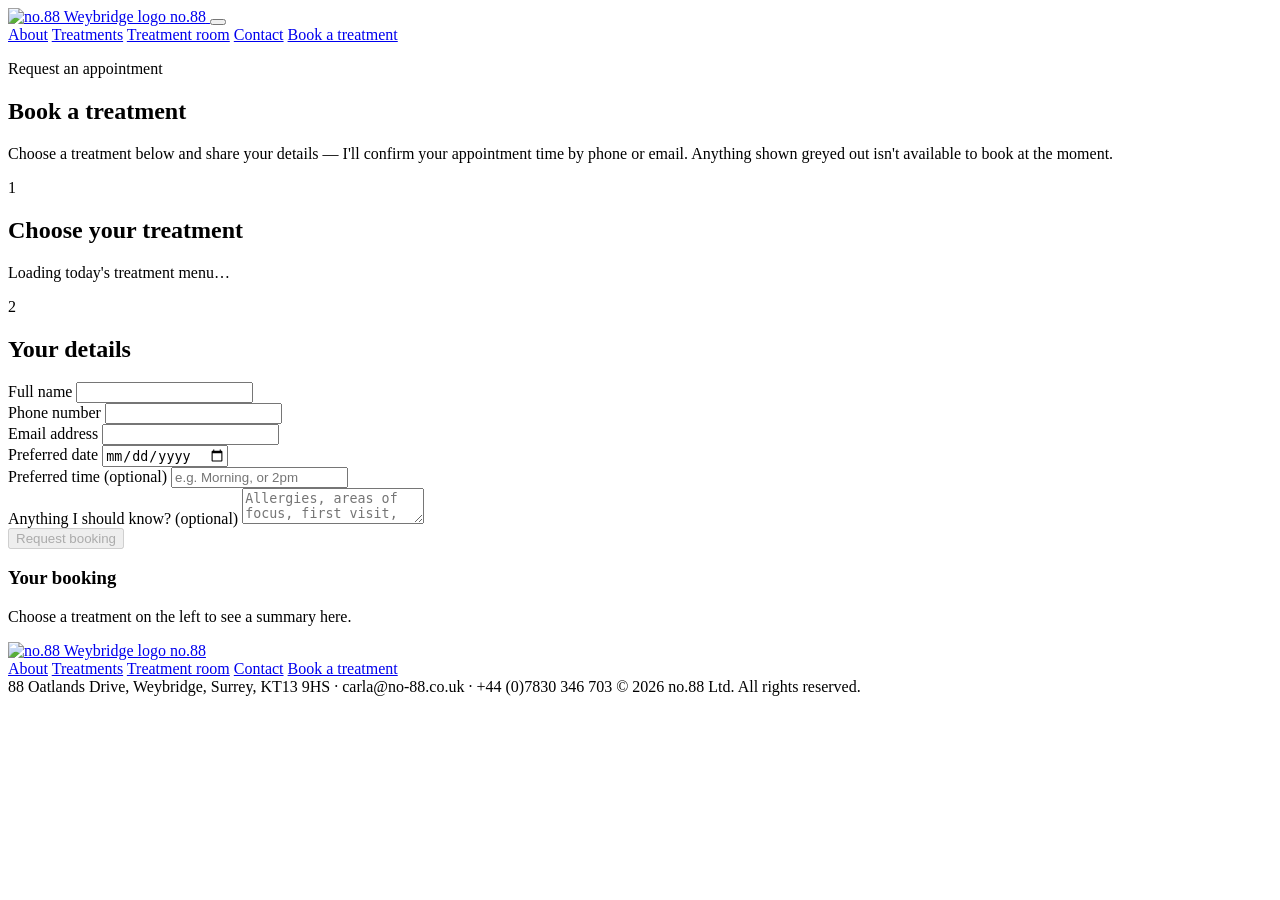
==== book.html @ 89460e71 "Create book.html" ====
<!doctype html>
<html lang="en">
<head>
<meta charset="utf-8">
<meta name="viewport" content="width=device-width, initial-scale=1">
<title>Book a treatment — no.88 Weybridge</title>
<meta name="description" content="Request a massage or facial treatment appointment at no.88, Weybridge.">
<link rel="icon" href="https://irp.cdn-website.com/ee87d13b/dms3rep/multi/opt/no.88-Logo-4bec4ed2-142w.png">
<link rel="preconnect" href="https://fonts.googleapis.com">
<link rel="preconnect" href="https://fonts.gstatic.com" crossorigin>
<link href="https://fonts.googleapis.com/css2?family=Fraunces:ital,opsz,wght@0,9..144,500;0,9..144,600;1,9..144,500&family=Work+Sans:wght@400;500;600&display=swap" rel="stylesheet">
<link rel="stylesheet" href="style.css">
</head>
<body>

<header class="site-header">
  <div class="wrap">
    <a class="brand" href="index.html">
      <img src="https://irp.cdn-website.com/ee87d13b/dms3rep/multi/opt/no.88-Logo-4bec4ed2-142w.png" alt="no.88 Weybridge logo">
      <span>no.88</span>
    </a>
    <button class="nav-toggle" id="navToggle" aria-label="Open menu" aria-expanded="false"><span></span></button>
    <nav class="main-nav" id="mainNav">
      <a href="index.html#about">About</a>
      <a href="index.html#treatments">Treatments</a>
      <a href="index.html#room">Treatment room</a>
      <a href="index.html#contact">Contact</a>
      <a class="btn btn-primary" href="book.html">Book a treatment</a>
    </nav>
  </div>
</header>

<main>
  <section class="book-hero">
    <div class="wrap">
      <p class="kicker">Request an appointment</p>
      <h1>Book a treatment</h1>
      <p class="lede">Choose a treatment below and share your details — I'll confirm your appointment time by phone or email. Anything shown greyed out isn't available to book at the moment.</p>
    </div>
  </section>

  <section class="booking-shell" style="border-bottom:none;">
    <div class="wrap booking-grid">
      <div>
        <div class="step-label">
          <span class="num">1</span>
          <h2>Choose your treatment</h2>
        </div>
        <p class="loading-note" id="loadingNote">Loading today's treatment menu…</p>
        <div class="treatment-list" id="treatmentList"></div>

        <div class="step-label">
          <span class="num">2</span>
          <h2>Your details</h2>
        </div>

        <form id="bookingForm" novalidate>
          <div class="field-row">
            <div class="field">
              <label for="full_name">Full name</label>
              <input type="text" id="full_name" name="full_name" required autocomplete="name">
            </div>
            <div class="field">
              <label for="phone">Phone number</label>
              <input type="tel" id="phone" name="phone" required autocomplete="tel">
            </div>
          </div>
          <div class="field">
            <label for="email">Email address</label>
            <input type="email" id="email" name="email" required autocomplete="email">
          </div>
          <div class="field-row">
            <div class="field">
              <label for="preferred_date">Preferred date</label>
              <input type="date" id="preferred_date" name="preferred_date" required>
            </div>
            <div class="field">
              <label for="preferred_time">Preferred time (optional)</label>
              <input type="text" id="preferred_time" name="preferred_time" placeholder="e.g. Morning, or 2pm">
            </div>
          </div>
          <div class="field">
            <label for="notes">Anything I should know? (optional)</label>
            <textarea id="notes" name="notes" placeholder="Allergies, areas of focus, first visit, etc."></textarea>
          </div>

          <button class="btn btn-primary" id="submitBtn" type="submit" disabled>Request booking</button>
          <div class="form-msg" id="formMsg"></div>
        </form>
      </div>

      <aside class="summary-card">
        <h3>Your booking</h3>
        <div id="summaryBody"><p class="empty">Choose a treatment on the left to see a summary here.</p></div>
      </aside>
    </div>
  </section>
</main>

<footer class="site-footer">
  <div class="wrap">
    <div class="foot-top">
      <a class="brand" href="index.html">
        <img src="https://irp.cdn-website.com/ee87d13b/dms3rep/multi/opt/no.88+Logo-177w.png" alt="no.88 Weybridge logo">
        <span>no.88</span>
      </a>
      <nav>
        <a href="index.html#about">About</a>
        <a href="index.html#treatments">Treatments</a>
        <a href="index.html#room">Treatment room</a>
        <a href="index.html#contact">Contact</a>
        <a href="book.html">Book a treatment</a>
      </nav>
    </div>
    <div class="foot-bottom">
      <span>88 Oatlands Drive, Weybridge, Surrey, KT13 9HS · carla@no-88.co.uk · +44 (0)7830 346 703</span>
      <span>© 2026 no.88 Ltd. All rights reserved.</span>
    </div>
  </div>
</footer>

<script src="script.js"></script>
<script type="module" src="book.js"></script>
</body>
</html>
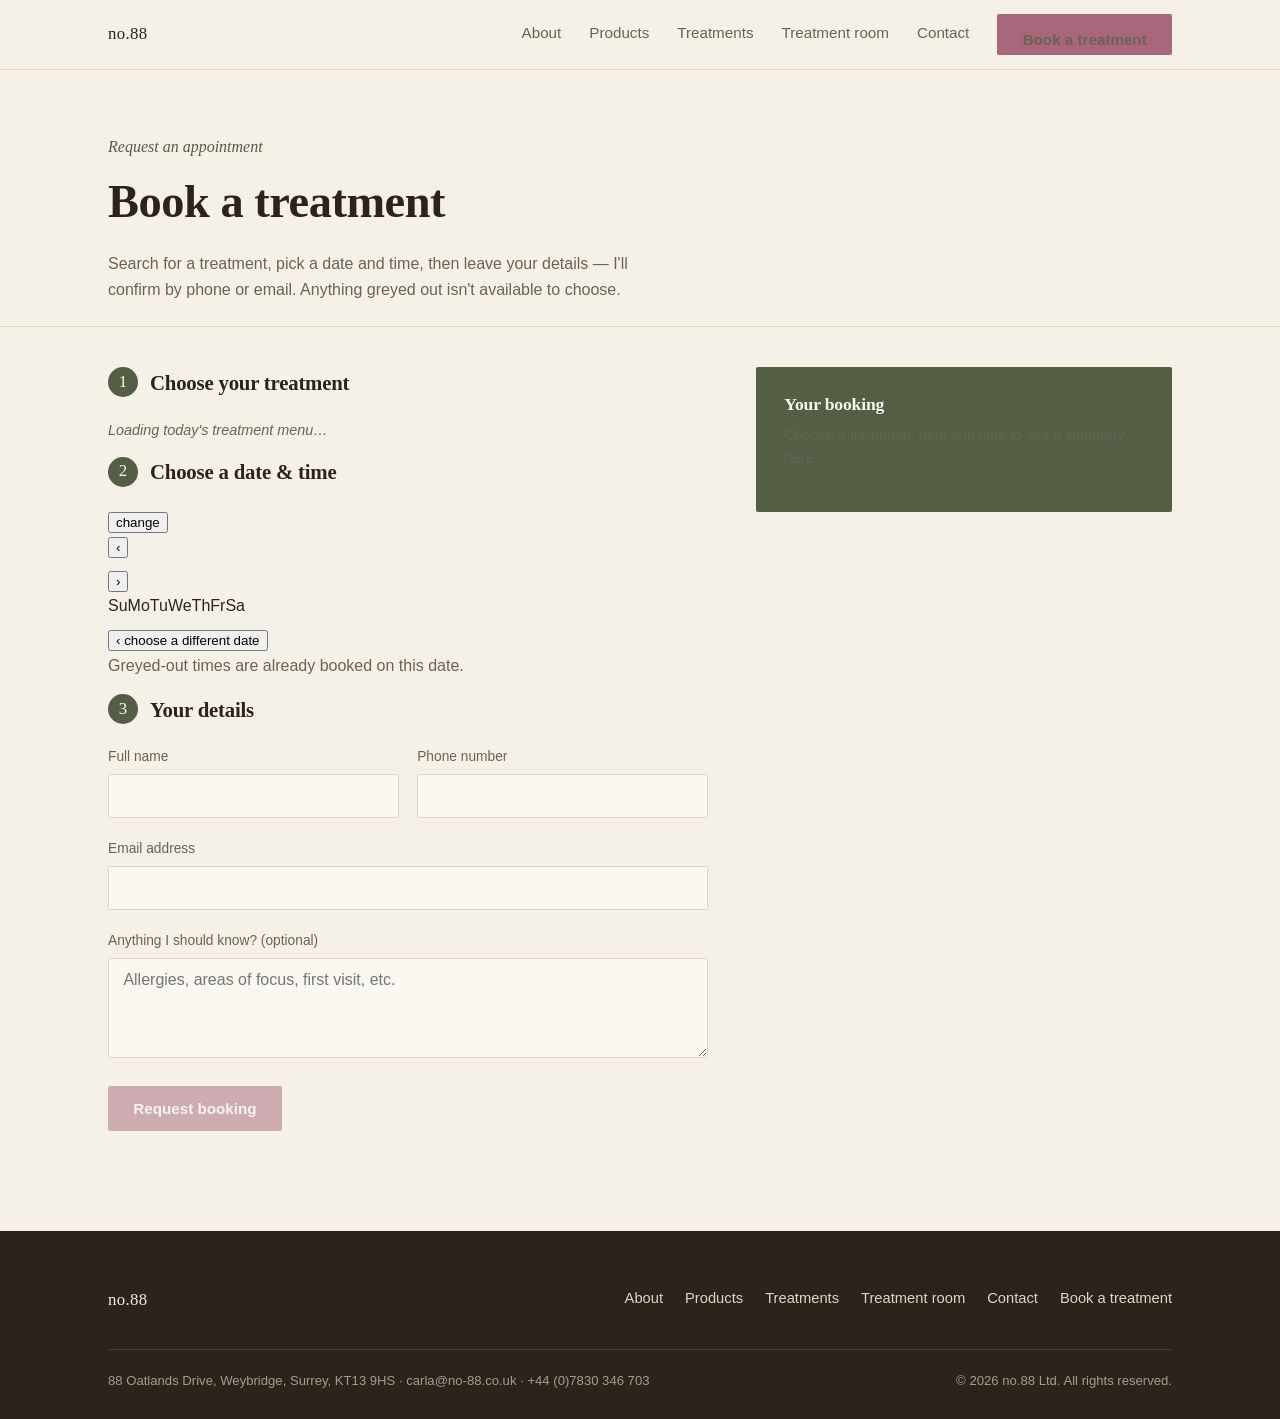
==== commit 9a0d3d61: "Update booking process and improve accessibility" ====
--- a/book.html
+++ b/book.html
@@ -15,13 +15,13 @@
 
 <header class="site-header">
   <div class="wrap">
-    <a class="brand" href="index.html">
-      <img src="https://irp.cdn-website.com/ee87d13b/dms3rep/multi/opt/no.88-Logo-4bec4ed2-142w.png" alt="no.88 Weybridge logo">
-      <span>no.88</span>
+    <a class="brand" href="index.html" aria-label="no.88 home">
+      <span class="brand-mark">no<span class="dot">.</span>88</span>
     </a>
     <button class="nav-toggle" id="navToggle" aria-label="Open menu" aria-expanded="false"><span></span></button>
     <nav class="main-nav" id="mainNav">
       <a href="index.html#about">About</a>
+      <a href="index.html#products">Products</a>
       <a href="index.html#treatments">Treatments</a>
       <a href="index.html#room">Treatment room</a>
       <a href="index.html#contact">Contact</a>
@@ -35,22 +35,62 @@
     <div class="wrap">
       <p class="kicker">Request an appointment</p>
       <h1>Book a treatment</h1>
-      <p class="lede">Choose a treatment below and share your details — I'll confirm your appointment time by phone or email. Anything shown greyed out isn't available to book at the moment.</p>
+      <p class="lede">Search for a treatment, pick a date and time, then leave your details — I'll confirm by phone or email. Anything greyed out isn't available to choose.</p>
     </div>
   </section>
 
   <section class="booking-shell" style="border-bottom:none;">
     <div class="wrap booking-grid">
       <div>
+        <!-- Step 1: treatment -->
         <div class="step-label">
           <span class="num">1</span>
           <h2>Choose your treatment</h2>
         </div>
         <p class="loading-note" id="loadingNote">Loading today's treatment menu…</p>
-        <div class="treatment-list" id="treatmentList"></div>
+        <div class="combo" id="treatmentCombo" hidden>
+          <input type="text" class="combo-input" id="comboInput" placeholder="Search treatments — try “massage” or “facial”" autocomplete="off">
+          <div class="combo-panel" id="comboPanel"></div>
+          <div class="combo-selected-tag" id="comboSelectedTag">
+            <span id="comboSelectedLabel"></span>
+            <button type="button" id="comboClear">change</button>
+          </div>
+        </div>
 
+        <!-- Step 2: date & time -->
         <div class="step-label">
           <span class="num">2</span>
+          <h2>Choose a date &amp; time</h2>
+        </div>
+        <div class="chosen-summary" id="dateTimeChosen">
+          <span id="dateTimeChosenLabel"></span>
+          <button type="button" id="dateTimeChange">change</button>
+        </div>
+        <div class="date-time-shell" id="dateTimeShell">
+          <div class="cal-wrap" id="calWrap">
+            <div class="cal-head">
+              <button type="button" id="calPrev" aria-label="Previous month">‹</button>
+              <h4 id="calMonthLabel"></h4>
+              <button type="button" id="calNext" aria-label="Next month">›</button>
+            </div>
+            <div class="cal-dow">
+              <span>Su</span><span>Mo</span><span>Tu</span><span>We</span><span>Th</span><span>Fr</span><span>Sa</span>
+            </div>
+            <div class="cal-grid" id="calGrid"></div>
+          </div>
+          <div class="time-wrap" id="timeWrap">
+            <div class="time-head">
+              <h4 id="timeDateLabel"></h4>
+              <button type="button" id="backToCalendar">‹ choose a different date</button>
+            </div>
+            <div class="time-grid" id="timeGrid"></div>
+            <p class="time-note">Greyed-out times are already booked on this date.</p>
+          </div>
+        </div>
+
+        <!-- Step 3: details -->
+        <div class="step-label">
+          <span class="num">3</span>
           <h2>Your details</h2>
         </div>
 
@@ -69,16 +109,6 @@
             <label for="email">Email address</label>
             <input type="email" id="email" name="email" required autocomplete="email">
           </div>
-          <div class="field-row">
-            <div class="field">
-              <label for="preferred_date">Preferred date</label>
-              <input type="date" id="preferred_date" name="preferred_date" required>
-            </div>
-            <div class="field">
-              <label for="preferred_time">Preferred time (optional)</label>
-              <input type="text" id="preferred_time" name="preferred_time" placeholder="e.g. Morning, or 2pm">
-            </div>
-          </div>
           <div class="field">
             <label for="notes">Anything I should know? (optional)</label>
             <textarea id="notes" name="notes" placeholder="Allergies, areas of focus, first visit, etc."></textarea>
@@ -91,7 +121,7 @@
 
       <aside class="summary-card">
         <h3>Your booking</h3>
-        <div id="summaryBody"><p class="empty">Choose a treatment on the left to see a summary here.</p></div>
+        <div id="summaryBody"><p class="empty">Choose a treatment, date and time to see a summary here.</p></div>
       </aside>
     </div>
   </section>
@@ -100,12 +130,12 @@
 <footer class="site-footer">
   <div class="wrap">
     <div class="foot-top">
-      <a class="brand" href="index.html">
-        <img src="https://irp.cdn-website.com/ee87d13b/dms3rep/multi/opt/no.88+Logo-177w.png" alt="no.88 Weybridge logo">
-        <span>no.88</span>
+      <a class="brand" href="index.html" aria-label="no.88 home">
+        <span class="brand-mark">no<span class="dot">.</span>88</span>
       </a>
       <nav>
         <a href="index.html#about">About</a>
+        <a href="index.html#products">Products</a>
         <a href="index.html#treatments">Treatments</a>
         <a href="index.html#room">Treatment room</a>
         <a href="index.html#contact">Contact</a>
--- a/style.css
+++ b/style.css
@@ -0,0 +1,291 @@
+/* ============================================================
+   no.88 Weybridge — design tokens
+   ============================================================ */
+:root{
+  --cream:      #F6F1E8;
+  --paper:      #FBF8F2;
+  --ink:        #2A241D;
+  --ink-soft:   #6B6255;
+  --rose:       #A8677A;
+  --rose-deep:  #7C4A5A;
+  --sage:       #6E7A5C;
+  --sage-deep:  #545E45;
+  --line:       #E1D6C4;
+  --disabled-bg:#ECE7DC;
+  --disabled-tx:#AFA593;
+
+  --serif: "Fraunces", "Iowan Old Style", "Palatino Linotype", serif;
+  --sans:  "Work Sans", "Segoe UI", sans-serif;
+
+  --max: 1120px;
+}
+
+*,*::before,*::after{ box-sizing:border-box; }
+html{ scroll-behavior:smooth; }
+body{
+  margin:0;
+  background:var(--cream);
+  color:var(--ink);
+  font-family:var(--sans);
+  font-size:16px;
+  line-height:1.6;
+  -webkit-font-smoothing:antialiased;
+}
+img{ max-width:100%; display:block; }
+a{ color:inherit; }
+h1,h2,h3,h4{
+  font-family:var(--serif);
+  font-weight:600;
+  line-height:1.12;
+  margin:0 0 .5em;
+  letter-spacing:-0.01em;
+}
+p{ margin:0 0 1em; color:var(--ink-soft); max-width:62ch; }
+.wrap{ max-width:var(--max); margin:0 auto; padding:0 28px; }
+
+/* focus visibility */
+a:focus-visible, button:focus-visible, input:focus-visible,
+textarea:focus-visible, select:focus-visible, label:focus-within{
+  outline:2px solid var(--sage-deep);
+  outline-offset:3px;
+}
+
+@media (prefers-reduced-motion: reduce){
+  *{ animation-duration:.001ms !important; transition-duration:.001ms !important; }
+}
+
+/* ---------- buttons ---------- */
+.btn{
+  display:inline-flex;
+  align-items:center;
+  gap:.5em;
+  font-family:var(--sans);
+  font-size:.95rem;
+  font-weight:600;
+  padding:.85em 1.6em;
+  border-radius:2px;
+  border:1px solid transparent;
+  text-decoration:none;
+  cursor:pointer;
+  transition:background .18s ease, color .18s ease, border-color .18s ease;
+}
+.btn-primary{ background:var(--rose); color:var(--paper); }
+.btn-primary:hover{ background:var(--rose-deep); }
+.btn-ghost{ background:transparent; border-color:var(--ink); color:var(--ink); }
+.btn-ghost:hover{ background:var(--ink); color:var(--paper); }
+.btn-ghost.on-dark{ border-color:var(--paper); color:var(--paper); }
+.btn-ghost.on-dark:hover{ background:var(--paper); color:var(--sage-deep); }
+.btn[disabled]{ opacity:.5; cursor:not-allowed; }
+
+/* ---------- header / nav ---------- */
+.site-header{
+  position:sticky; top:0; z-index:50;
+  background:rgba(246,241,232,.92);
+  backdrop-filter:blur(6px);
+  border-bottom:1px solid var(--line);
+}
+.site-header .wrap{
+  display:flex; align-items:center; justify-content:space-between;
+  padding-top:14px; padding-bottom:14px;
+}
+.brand{ display:flex; align-items:center; gap:12px; text-decoration:none; }
+.brand img{ height:44px; width:auto; }
+.brand span{
+  font-family:var(--serif); font-size:1.05rem; letter-spacing:.02em; color:var(--ink);
+}
+nav.main-nav{ display:flex; align-items:center; gap:28px; }
+nav.main-nav a{
+  text-decoration:none; font-size:.95rem; color:var(--ink-soft);
+  border-bottom:1px solid transparent; padding-bottom:2px;
+  transition:color .15s ease, border-color .15s ease;
+}
+nav.main-nav a:hover{ color:var(--ink); border-color:var(--rose); }
+.nav-toggle{
+  display:none; background:none; border:1px solid var(--ink); border-radius:2px;
+  width:42px; height:38px; cursor:pointer; position:relative;
+}
+.nav-toggle span, .nav-toggle span::before, .nav-toggle span::after{
+  content:""; position:absolute; left:10px; right:10px; height:1.5px; background:var(--ink);
+}
+.nav-toggle span{ top:50%; transform:translateY(-50%); }
+.nav-toggle span::before{ top:-8px; }
+.nav-toggle span::after{ top:8px; }
+
+@media (max-width: 860px){
+  nav.main-nav{
+    position:absolute; top:100%; left:0; right:0;
+    background:var(--paper); border-bottom:1px solid var(--line);
+    flex-direction:column; align-items:flex-start; gap:0;
+    padding:8px 28px 20px;
+    display:none;
+  }
+  nav.main-nav.open{ display:flex; }
+  nav.main-nav a{ padding:12px 0; width:100%; border-bottom:1px solid var(--line); }
+  nav.main-nav a:last-child{ border-bottom:none; }
+  .nav-toggle{ display:block; }
+}
+
+/* ---------- hero ---------- */
+.hero{ padding:76px 0 64px; }
+.hero .wrap{
+  display:grid; grid-template-columns:1.1fr .8fr; gap:56px; align-items:center;
+}
+.hero .kicker{
+  font-family:var(--serif); font-style:italic; color:var(--sage-deep);
+  font-size:1.05rem; margin-bottom:.6em;
+}
+.hero h1{ font-size:clamp(2.4rem, 4.4vw, 3.6rem); }
+.hero p.lede{ font-size:1.08rem; max-width:46ch; }
+.hero .cta-row{ display:flex; gap:16px; margin-top:1.6em; flex-wrap:wrap; }
+.hero-art{
+  aspect-ratio:4/5; border-radius:2px;
+  background:linear-gradient(160deg, var(--sage) 0%, var(--sage-deep) 100%);
+  position:relative; overflow:hidden;
+}
+.hero-art svg{ position:absolute; inset:0; width:100%; height:100%; }
+
+@media (max-width: 860px){
+  .hero .wrap{ grid-template-columns:1fr; }
+  .hero-art{ order:-1; aspect-ratio:16/9; }
+}
+
+/* ---------- quote strip ---------- */
+.quote-strip{ background:var(--sage-deep); color:var(--paper); padding:56px 0; }
+.quote-strip blockquote{
+  margin:0; font-family:var(--serif); font-style:italic; font-weight:500;
+  font-size:clamp(1.4rem, 2.6vw, 2rem); max-width:44ch; color:var(--paper); line-height:1.3;
+}
+.quote-strip cite{ display:block; margin-top:.9em; font-style:normal; font-family:var(--sans); font-size:.9rem; opacity:.85; }
+
+/* ---------- section shell ---------- */
+section{ padding:84px 0; border-bottom:1px solid var(--line); }
+section:last-of-type{ border-bottom:none; }
+.section-head{
+  display:flex; justify-content:space-between; align-items:flex-end; gap:24px;
+  margin-bottom:44px; flex-wrap:wrap;
+}
+.section-head h2{ font-size:clamp(1.8rem,3vw,2.4rem); margin:0; }
+.section-head p{ margin:0; }
+
+/* ---------- about / two-col ---------- */
+.two-col{ display:grid; grid-template-columns:.7fr 1fr; gap:56px; }
+.two-col .label{
+  font-family:var(--serif); font-style:italic; color:var(--rose-deep); font-size:1.05rem;
+}
+@media (max-width:780px){ .two-col{ grid-template-columns:1fr; } }
+
+/* ---------- treatments list ---------- */
+.menu-group{ margin-bottom:40px; }
+.menu-group h3{ font-size:1.3rem; margin-bottom:18px; color:var(--sage-deep); }
+.menu-row{
+  display:grid; grid-template-columns:1fr auto; gap:6px 24px;
+  padding:20px 0; border-top:1px solid var(--line);
+}
+.menu-row:last-child{ border-bottom:1px solid var(--line); }
+.menu-row .name{ font-family:var(--serif); font-size:1.15rem; font-weight:600; }
+.menu-row .desc{ grid-column:1/2; margin:0; font-size:.95rem; }
+.menu-row .price{
+  font-family:var(--serif); font-size:1.1rem; color:var(--rose-deep); white-space:nowrap;
+  align-self:start;
+}
+
+/* ---------- three-point grid (treatment room) ---------- */
+.point-grid{ display:grid; grid-template-columns:repeat(3,1fr); gap:40px; }
+.point{ border-top:2px solid var(--sage); padding-top:18px; }
+.point h4{ font-size:1.1rem; margin-bottom:.4em; }
+@media (max-width:780px){ .point-grid{ grid-template-columns:1fr; } }
+
+/* ---------- contact ---------- */
+.contact-grid{ display:grid; grid-template-columns:1fr 1fr; gap:56px; }
+.contact-card{ background:var(--paper); border:1px solid var(--line); padding:32px; border-radius:2px; }
+.contact-card dt{ font-size:.8rem; color:var(--ink-soft); margin-top:16px; }
+.contact-card dt:first-child{ margin-top:0; }
+.contact-card dd{ margin:2px 0 0; font-family:var(--serif); font-size:1.1rem; }
+@media (max-width:780px){ .contact-grid{ grid-template-columns:1fr; } }
+
+/* ---------- footer ---------- */
+footer.site-footer{ background:var(--ink); color:#DCD5C8; padding:56px 0 28px; }
+footer.site-footer .foot-top{
+  display:flex; justify-content:space-between; flex-wrap:wrap; gap:32px; margin-bottom:36px;
+}
+footer.site-footer .brand span{ color:#F1EBDE; }
+footer.site-footer nav{ display:flex; gap:22px; flex-wrap:wrap; }
+footer.site-footer a{ color:#DCD5C8; text-decoration:none; font-size:.92rem; }
+footer.site-footer a:hover{ color:var(--rose); }
+footer.site-footer .foot-bottom{
+  border-top:1px solid #45402f; padding-top:20px; display:flex; justify-content:space-between;
+  flex-wrap:wrap; gap:12px; font-size:.82rem; color:#a89c86;
+}
+
+/* ============================================================
+   Booking page
+   ============================================================ */
+.book-hero{ padding:64px 0 8px; }
+.book-hero .kicker{ font-family:var(--serif); font-style:italic; color:var(--sage-deep); }
+.book-hero h1{ font-size:clamp(2rem,4vw,2.9rem); }
+
+.booking-shell{ padding:40px 0 100px; }
+.booking-grid{ display:grid; grid-template-columns:1.3fr .9fr; gap:48px; align-items:flex-start; }
+@media (max-width:900px){ .booking-grid{ grid-template-columns:1fr; } }
+
+.step-label{
+  display:flex; align-items:center; gap:12px; margin-bottom:22px;
+}
+.step-label .num{
+  font-family:var(--serif); font-size:1.05rem; color:var(--paper); background:var(--sage-deep);
+  width:30px; height:30px; border-radius:50%; display:flex; align-items:center; justify-content:center;
+  flex:none;
+}
+.step-label h2{ font-size:1.3rem; margin:0; }
+
+.treatment-list{ display:flex; flex-direction:column; gap:10px; margin-bottom:44px; }
+.treatment-option{
+  border:1px solid var(--line); border-radius:2px; background:var(--paper);
+  padding:16px 18px; cursor:pointer; transition:border-color .15s ease, background .15s ease;
+  display:block;
+}
+.treatment-option:hover{ border-color:var(--rose); }
+.treatment-option input{ position:absolute; opacity:0; pointer-events:none; }
+.treatment-option .row{ display:flex; justify-content:space-between; gap:16px; align-items:baseline; }
+.treatment-option .t-name{ font-family:var(--serif); font-weight:600; font-size:1.05rem; }
+.treatment-option .t-meta{ font-size:.85rem; color:var(--ink-soft); }
+.treatment-option .t-price{ font-family:var(--serif); color:var(--rose-deep); white-space:nowrap; }
+.treatment-option.selected{ border-color:var(--sage-deep); background:#F1EDE0; box-shadow:inset 0 0 0 1px var(--sage-deep); }
+
+.treatment-option.unavailable{
+  cursor:not-allowed; background:var(--disabled-bg); border-color:var(--disabled-bg);
+}
+.treatment-option.unavailable .t-name,
+.treatment-option.unavailable .t-price{ color:var(--disabled-tx); }
+.treatment-option.unavailable .t-meta{ color:var(--disabled-tx); }
+.badge-unavailable{
+  font-size:.72rem; font-weight:600; color:var(--disabled-tx);
+  border:1px solid var(--disabled-tx); border-radius:20px; padding:2px 10px; white-space:nowrap;
+}
+
+.field{ margin-bottom:20px; }
+.field label{ display:block; font-size:.86rem; color:var(--ink-soft); margin-bottom:6px; }
+.field input, .field textarea{
+  width:100%; font-family:var(--sans); font-size:1rem; padding:.75em .9em;
+  border:1px solid var(--line); border-radius:2px; background:var(--paper); color:var(--ink);
+}
+.field textarea{ min-height:100px; resize:vertical; }
+.field-row{ display:grid; grid-template-columns:1fr 1fr; gap:18px; }
+@media (max-width:520px){ .field-row{ grid-template-columns:1fr; } }
+
+.summary-card{
+  background:var(--sage-deep); color:var(--paper); border-radius:2px; padding:28px;
+  position:sticky; top:100px;
+}
+.summary-card h3{ color:var(--paper); font-size:1.1rem; }
+.summary-card .line{ display:flex; justify-content:space-between; padding:10px 0; border-top:1px solid rgba(255,255,255,.2); font-size:.92rem; }
+.summary-card .line:first-of-type{ border-top:none; }
+.summary-card .empty{ font-size:.9rem; opacity:.85; }
+.summary-card .total{ font-family:var(--serif); font-size:1.3rem; margin-top:8px; }
+
+.form-msg{ margin-top:16px; padding:14px 16px; border-radius:2px; font-size:.92rem; display:none; }
+.form-msg.show{ display:block; }
+.form-msg.ok{ background:#E7EEDF; color:var(--sage-deep); border:1px solid var(--sage); }
+.form-msg.err{ background:#F5E6E4; color:#8A3B34; border:1px solid #C98A82; }
+
+.loading-note{ font-size:.9rem; color:var(--ink-soft); font-style:italic; }
